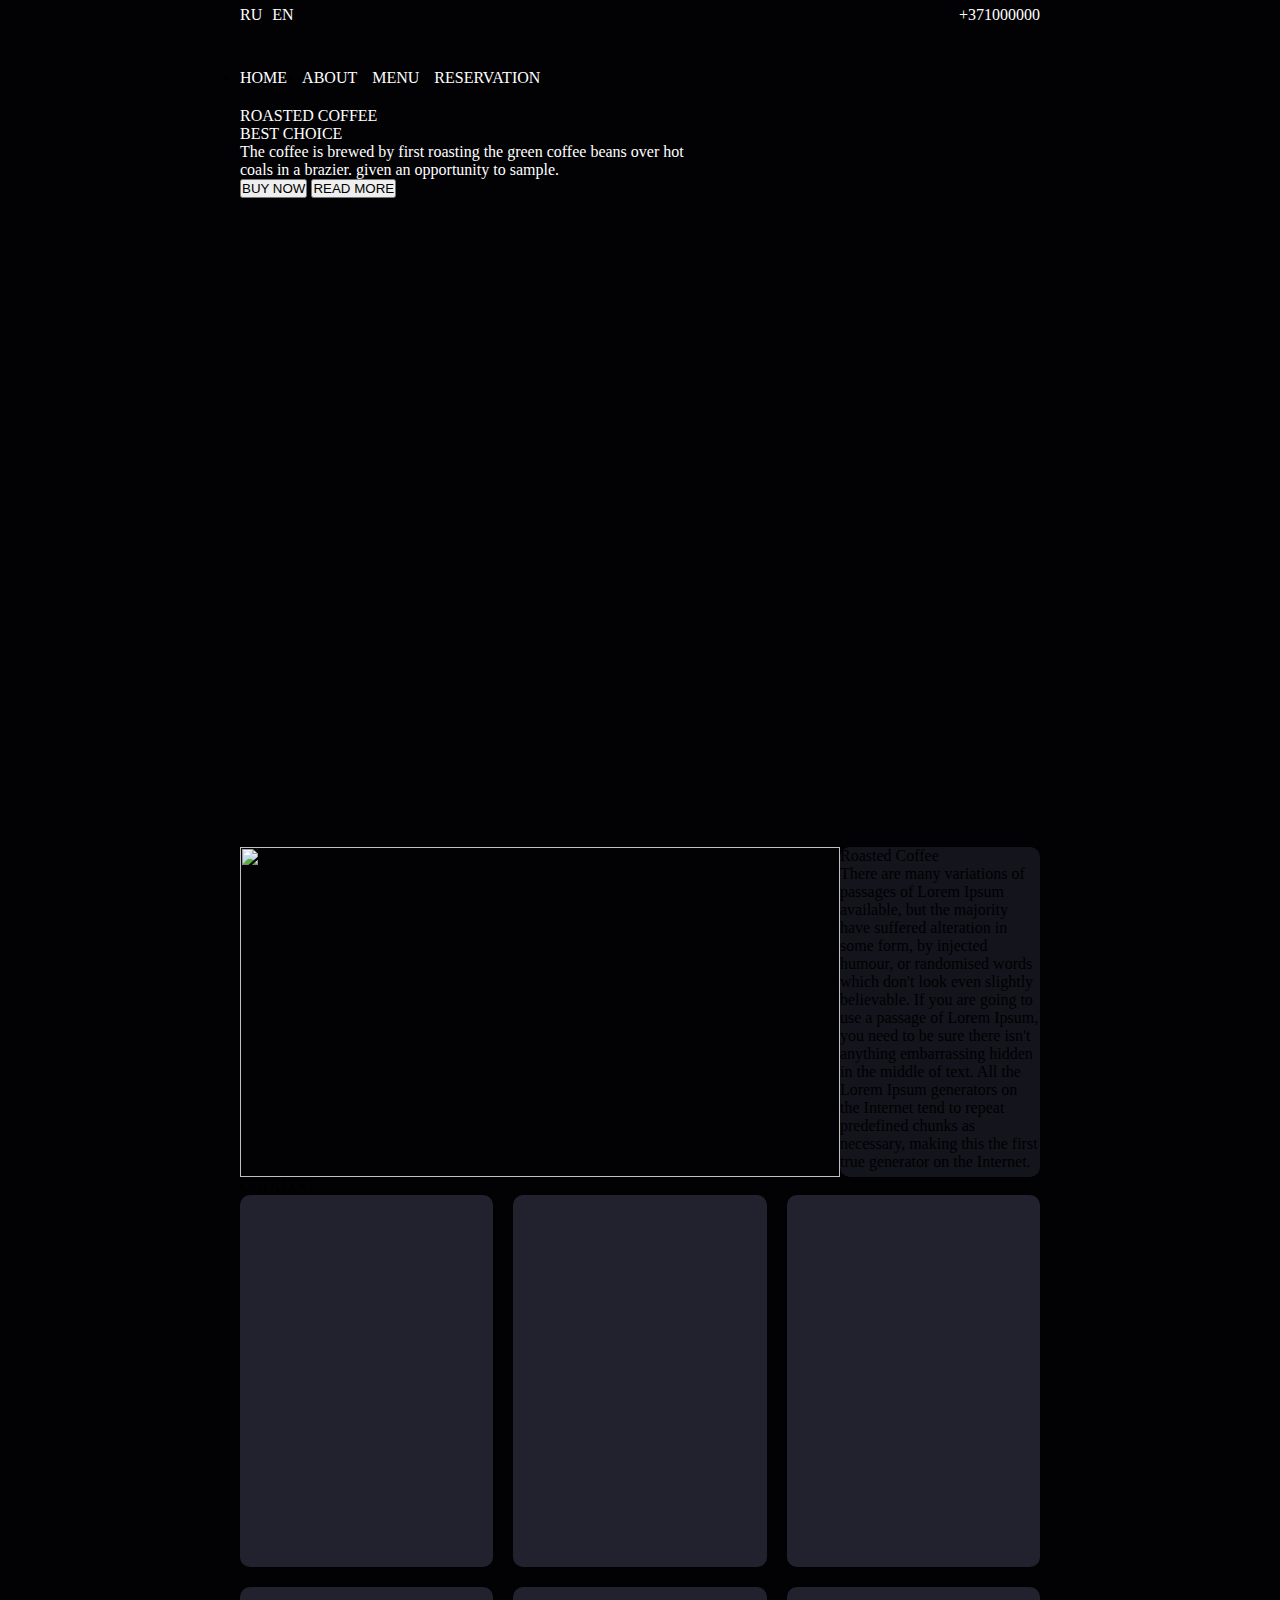
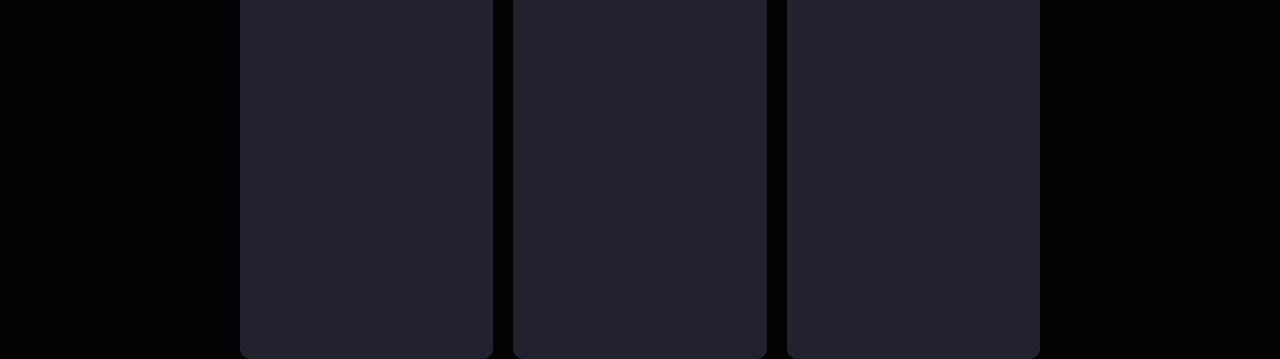
==== index.html @ 554582f6 "2: add main & begin catalog" ====
<!DOCTYPE html>
<html>
  <head>
    <meta charset="utf-8" />
    <meta http-equiv="X-UA-Compatible" content="IE=edge" />
    <title>Coffee Shop</title>
    <meta name="viewport" content="width=device-width, initial-scale=1" />
    <link rel="stylesheet" type="text/css" media="screen" href="style.css" />
  </head>
  <body>
    <header class="header-container">
      <nav class="first-header-nav">
        <ul class="first-header-items">
          <li><a class="first-header-item" href="#">RU</a></li>
          <li><a class="first-header-item" href="#">EN</a></li>
        </ul>

        <div class="phone-number">+371000000</div>
      </nav>

      <nav class="second-header-nav">
        <ul class="second-header-items">
          <li><a class="second-header-item">HOME</a></li>
          <li><a class="second-header-item">ABOUT</a></li>
          <li><a class="second-header-item">MENU</a></li>
          <li><a class="second-header-item">RESERVATION</a></li>
        </ul>

        <img src="images/—Pngtree—coffee logo_5898135 1.png" alt="" />

        <div class="header-img-items">
          <img src="images/user 1.png" alt="" />
          <img src="images/favorite 1.png" alt="" />
          <img src="images/cart 1.png" alt="" />
        </div>
      </nav>
    </header>

    <main class="main">
      <p class="main-title">
        ROASTED COFFEE<br />
        BEST CHOICE
      </p>
      <p class="main-description">
        The coffee is brewed by first roasting the green coffee beans over
        hot<br />
        coals in a brazier. given an opportunity to sample.
      </p>

      <div class="buttons-descriptiors">
        <button>BUY NOW</button>
        <button>READ MORE</button>
      </div>
    </main>

    <article class="banner">
      <img src="images/coffee 2.png" alt="" />
      <div class="banner-description">
        <p>Roasted Coffee</p>
        <p>
          There are many variations of passages of Lorem Ipsum available, but
          the majority have suffered alteration in some form, by injected
          humour, or randomised words which don't look even slightly believable.
          If you are going to use a passage of Lorem Ipsum, you need to be sure
          there isn't anything embarrassing hidden in the middle of text. All
          the Lorem Ipsum generators on the Internet tend to repeat predefined
          chunks as necessary, making this the first true generator on the
          Internet.
        </p>
      </div>
    </article>

    <section class="catalog">
      <span class="catalog-title">CATALOG</span>

      <nav class="catalog-items">
        <div class="catalog-item"></div>
        <div class="catalog-item"></div>
        <div class="catalog-item"></div>
        <div class="catalog-item"></div>
        <div class="catalog-item"></div>
        <div class="catalog-item"></div>
      </nav>
    </section>

    <script src="main.js"></script>
  </body>
</html>
---- style.css ----
* {
  margin: 0;
  padding: 0;
  box-sizing: border-box;
}

body {
  background: #020204;
}

.header-container {
  max-width: 1200px;
  margin: 6px 18.75%;
}

.first-header-nav {
  color: #fff;
  display: flex;
  justify-content: space-between;
  align-items: center;
}

.first-header-items {
  display: flex;
  gap: 10px;
  list-style: none;
}

.first-header-item {
  color: #fff;
  text-decoration: none;
}

.second-header-nav {
  margin-top: 45px;
  display: flex;
  justify-content: space-between;
  align-items: center;
}

.second-header-items {
  display: flex;
  gap: 15px;
}

.second-header-item {
  color: #fff;
}

.header-img-items {
  display: flex;
  gap: 20px;
}

main {
  background-image: url(images/intro.jpg);
  max-width: 1920px;
  padding: 0px 18.75%;
  height: 720px;
  margin: 20px auto;
  background-size: 100% 100%;
}

.main-title {
  color: #fff;
}

.main-description {
  color: #fff;
}

.buttons-descriptors {
  display: flex;
}

.banner {
  display: flex;
  margin: 0 18.75%;
}

.banner img {
  width: 600px;
  height: 330px;
  border-radius: 0px;
}

.banner-description {
  width: 600px;
  height: 330px;
  background: #14141d;
  border-radius: 10px;
}

.catalog {
  max-width: 1200px;
  margin: 0 18.75%;
}

.catalog-items {
  display: grid;
  grid-template-columns: 1fr 1fr 1fr;
  gap: 20px;
}

.catalog-item {
  height: 372px;
  border-radius: 10px;
  background: #22222f;
}
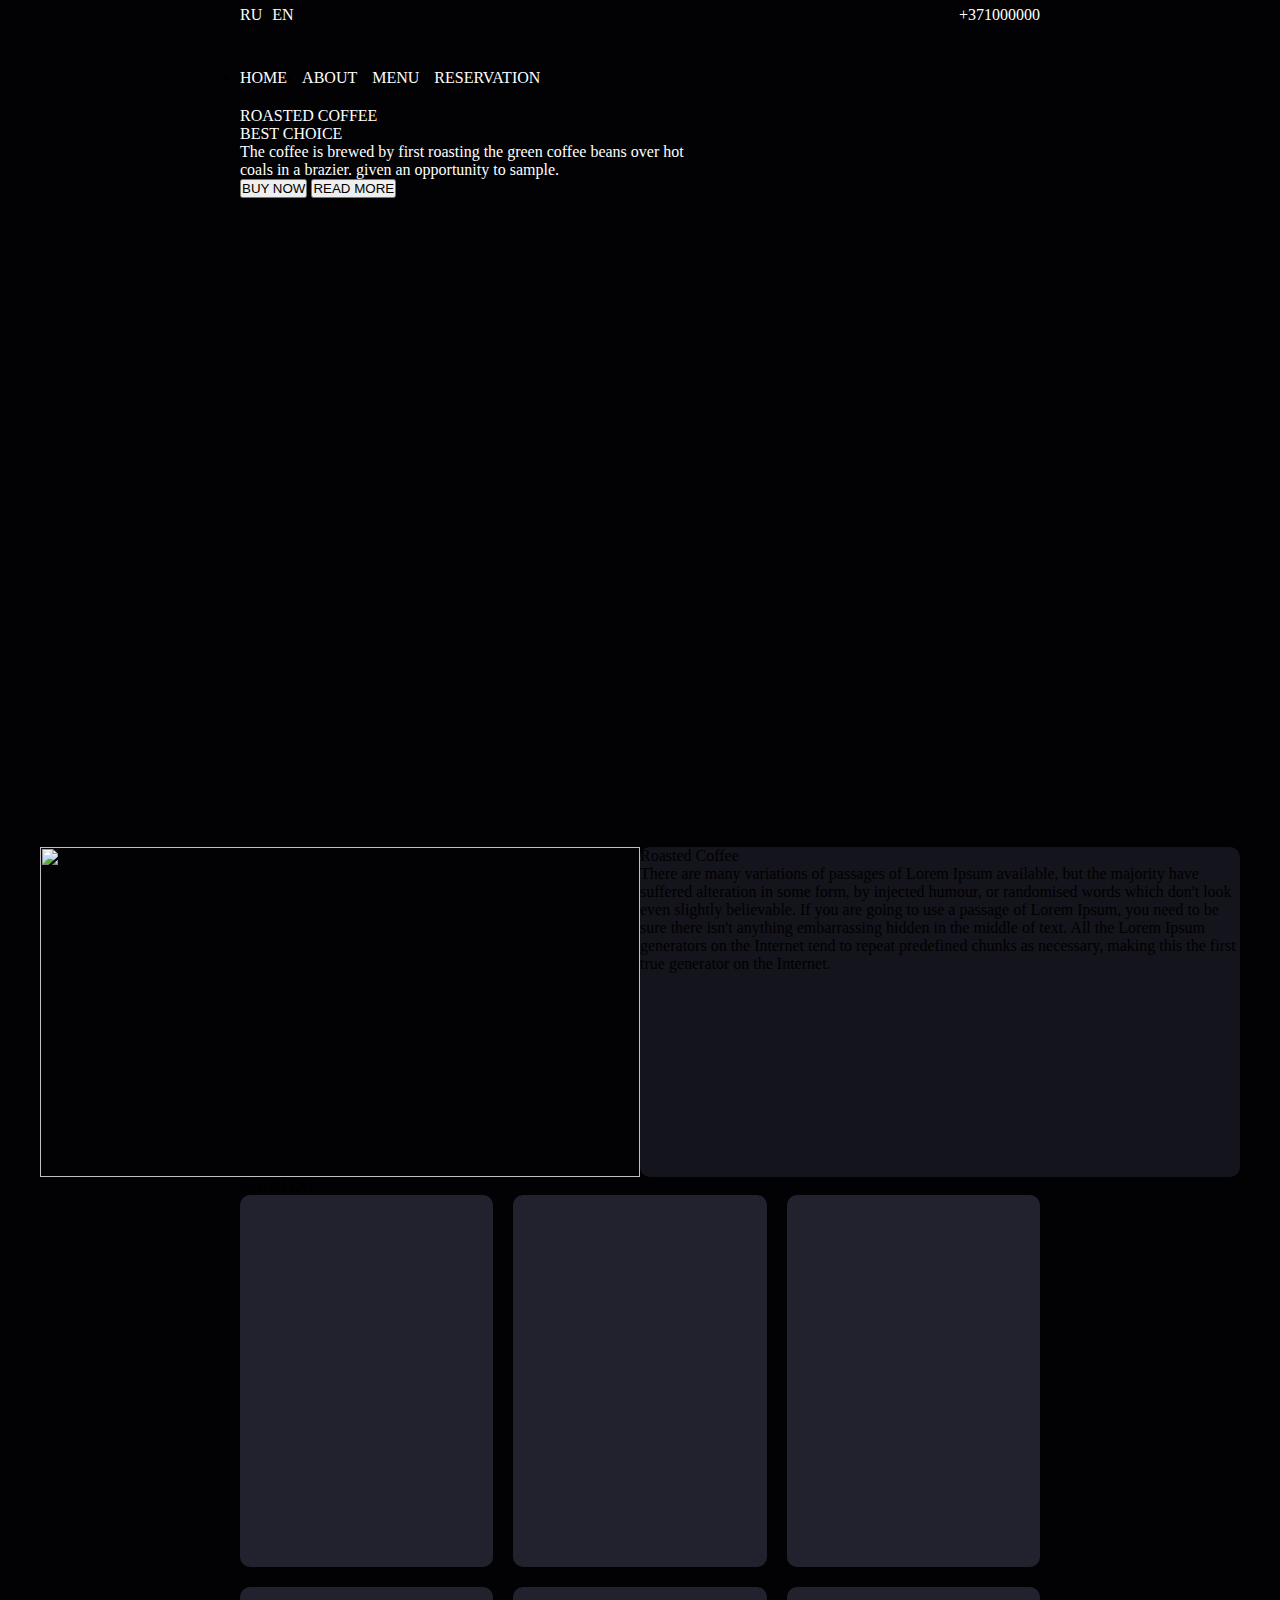
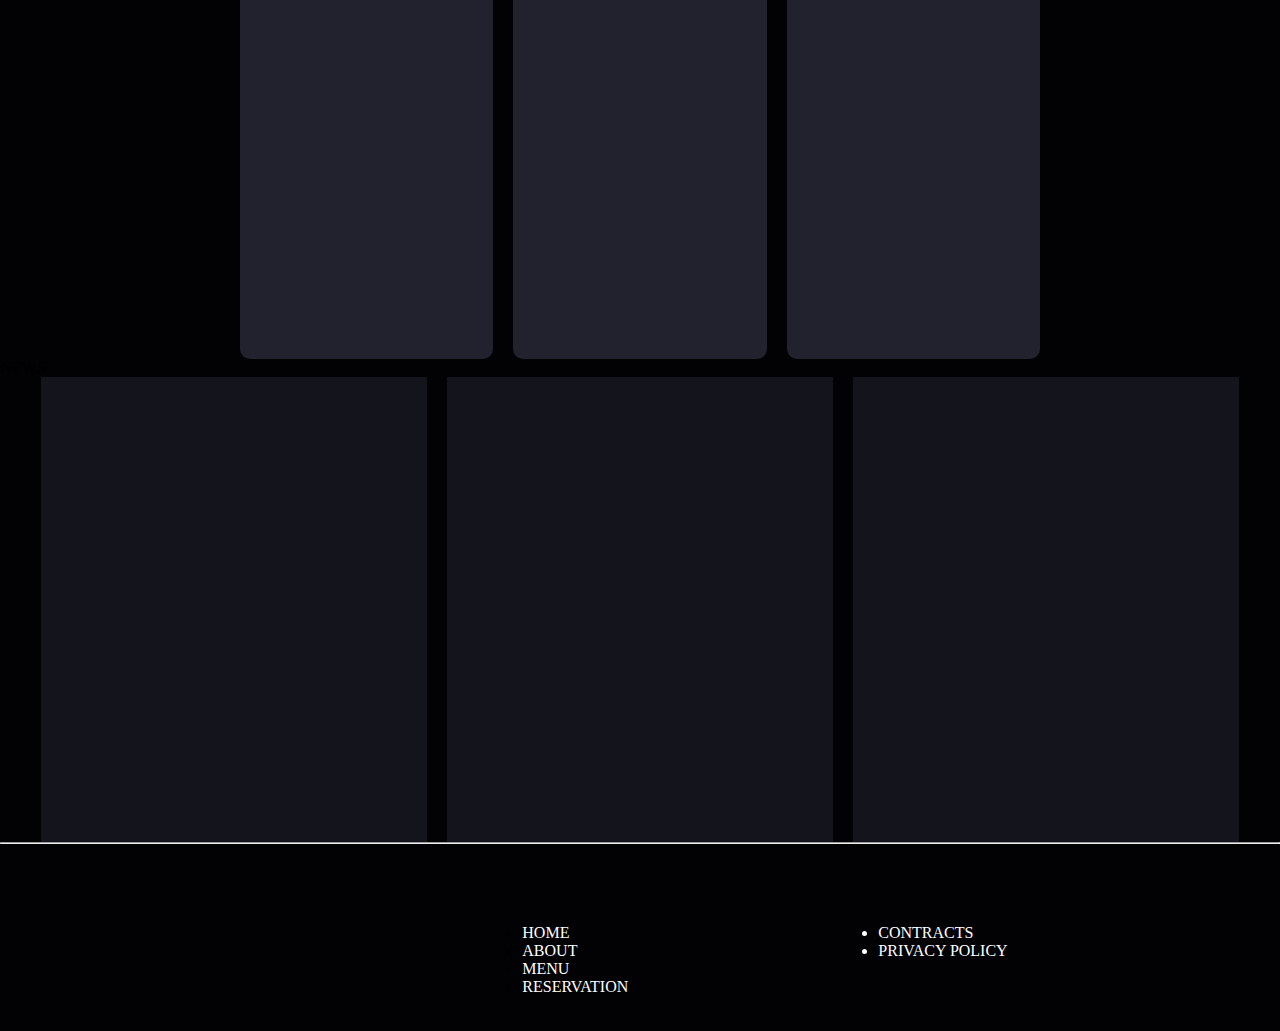
==== commit 34bd03a4: "2: add news section & footer" ====
--- a/index.html
+++ b/index.html
@@ -83,6 +83,34 @@
       </nav>
     </section>
 
+    <section>
+      <span class="news-title">NEWS</span>
+
+      <nav class="news-items">
+        <div class="news-item"></div>
+        <div class="news-item"></div>
+        <div class="news-item"></div>
+      </nav>
+    </section>
+
+    <hr />
+
+    <footer class="footer">
+      <img src="images/—Pngtree—coffee logo_5898135 1.png" alt="" />
+
+      <ul class="footer-nav">
+        <li><a class="footer-item">HOME</a></li>
+        <li><a class="footer-item">ABOUT</a></li>
+        <li><a class="footer-item">MENU</a></li>
+        <li><a class="footer-item">RESERVATION</a></li>
+      </ul>
+
+      <ul class="footer-rules">
+        <li class="footer-rules-item">CONTRACTS</li>
+        <li class="footer-rules-item">PRIVACY POLICY</li>
+      </ul>
+    </footer>
+
     <script src="main.js"></script>
   </body>
 </html>
--- a/style.css
+++ b/style.css
@@ -54,7 +54,6 @@
 
 main {
   background-image: url(images/intro.jpg);
-  max-width: 1920px;
   padding: 0px 18.75%;
   height: 720px;
   margin: 20px auto;
@@ -75,7 +74,7 @@
 
 .banner {
   display: flex;
-  margin: 0 18.75%;
+  justify-content: center;
 }
 
 .banner img {
@@ -93,7 +92,7 @@
 
 .catalog {
   max-width: 1200px;
-  margin: 0 18.75%;
+  margin: 0px 18.75%;
 }
 
 .catalog-items {
@@ -107,3 +106,31 @@
   border-radius: 10px;
   background: #22222f;
 }
+
+.news-items {
+  display: flex;
+  gap: 20px;
+  justify-content: center;
+}
+
+.news-item {
+  height: 465px;
+  width: 386px;
+  background: #14141d;
+}
+
+.footer {
+  margin-top: 80px;
+  margin-bottom: 35px;
+  display: flex;
+  justify-content: center;
+  gap: 250px;
+}
+
+.footer-item {
+  color: #fff;
+}
+
+.footer-rules-item {
+  color: #fff;
+}
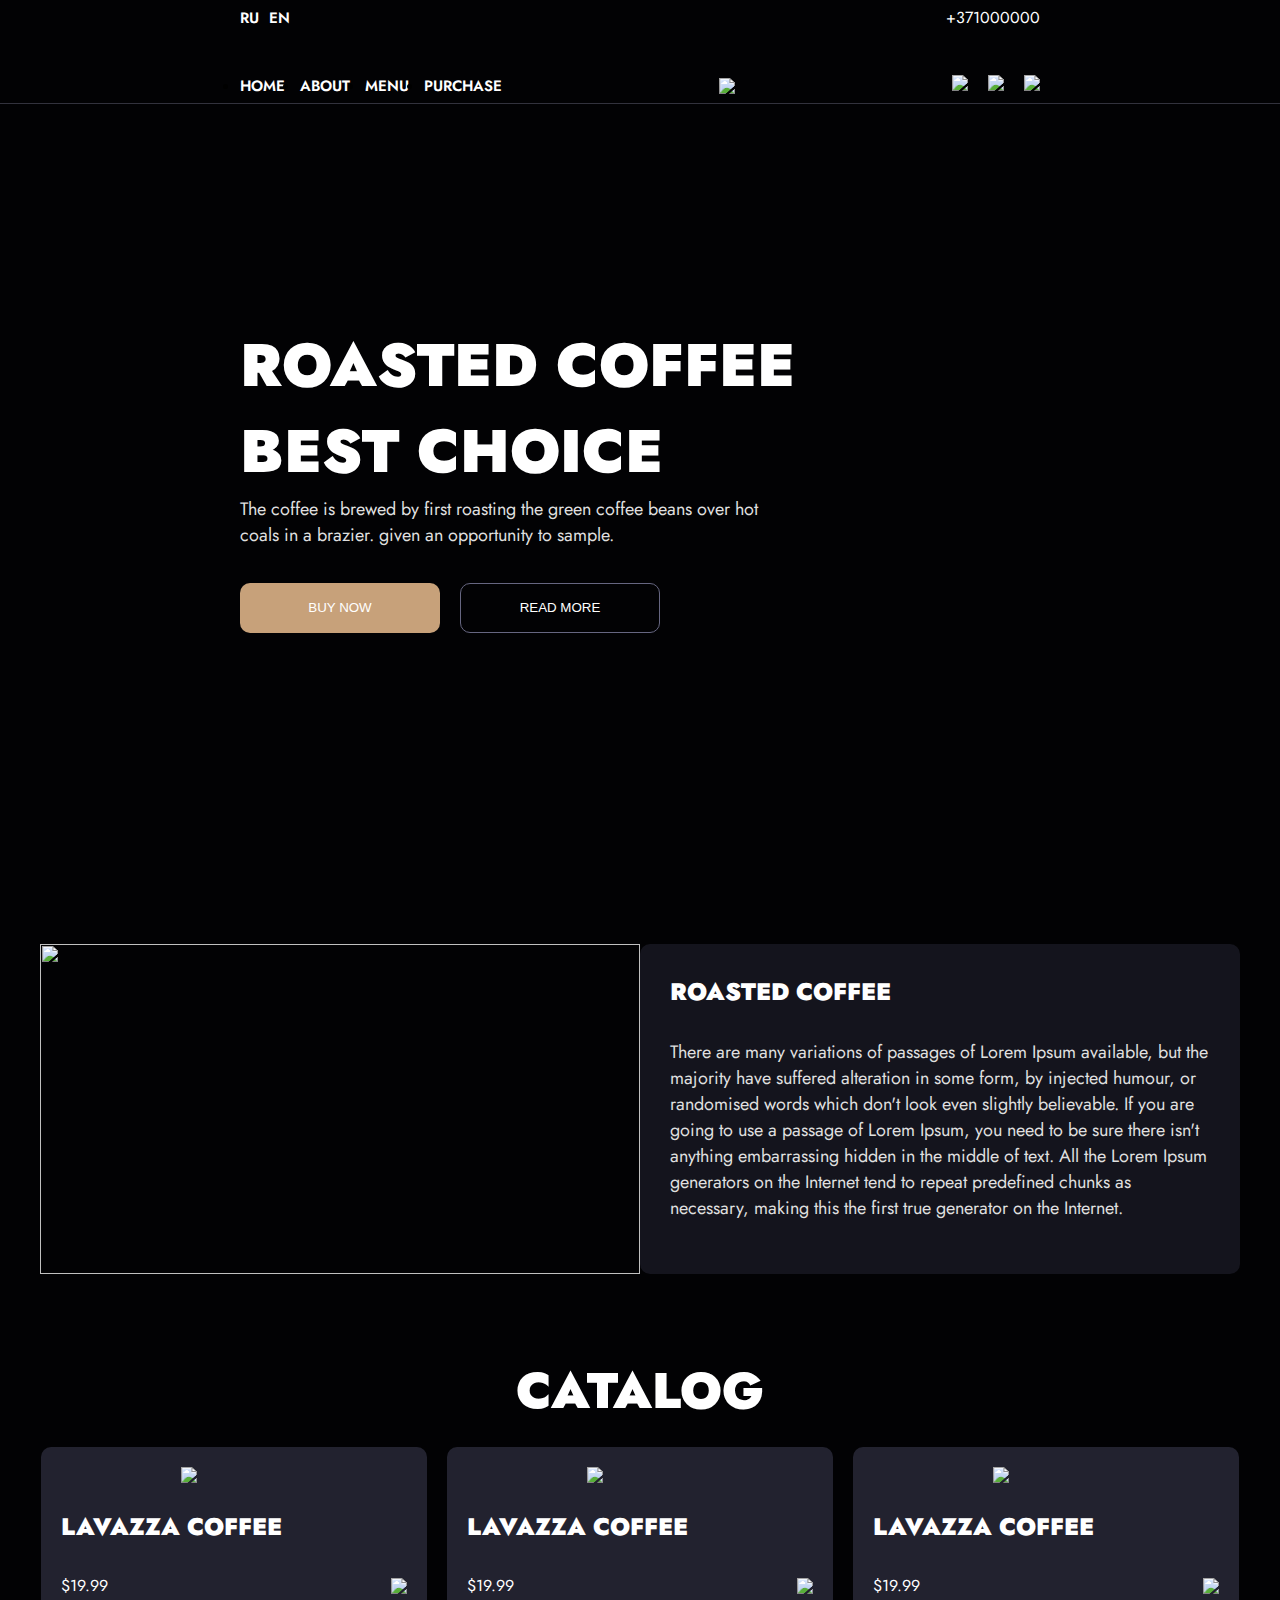
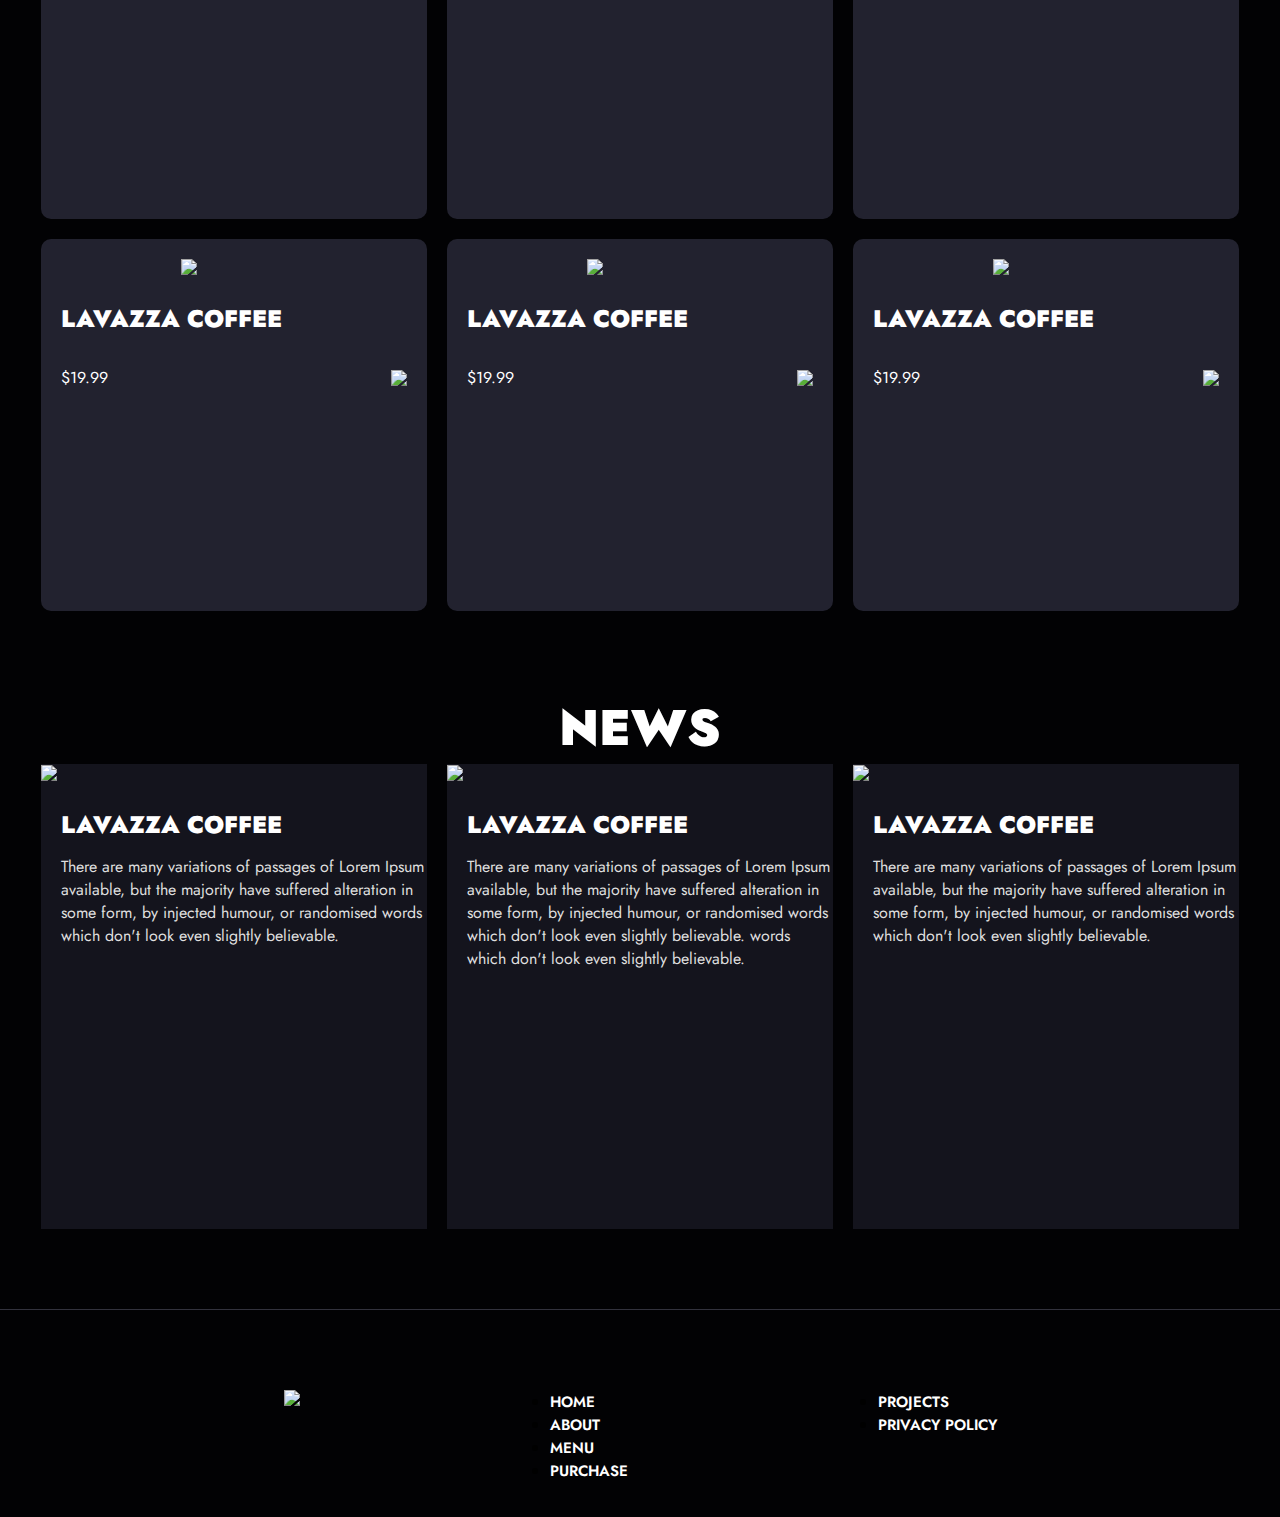
==== commit 6aa181e1: "6: links and adaptability, part 1" ====
--- a/index.html
+++ b/index.html
@@ -1,6 +1,12 @@
 <!DOCTYPE html>
 <html>
   <head>
+    <link rel="preconnect" href="https://fonts.googleapis.com" />
+    <link rel="preconnect" href="https://fonts.gstatic.com" crossorigin />
+    <link
+      href="https://fonts.googleapis.com/css2?family=Jost:wght@300&display=swap"
+      rel="stylesheet"
+    />
     <meta charset="utf-8" />
     <meta http-equiv="X-UA-Compatible" content="IE=edge" />
     <title>Coffee Shop</title>
@@ -20,21 +26,27 @@
 
       <nav class="second-header-nav">
         <ul class="second-header-items">
-          <li><a class="second-header-item">HOME</a></li>
-          <li><a class="second-header-item">ABOUT</a></li>
-          <li><a class="second-header-item">MENU</a></li>
-          <li><a class="second-header-item">RESERVATION</a></li>
+          <li><a class="second-header-item" href="index.html">HOME</a></li>
+          <li>
+            <a class="second-header-item" href="#banner-block-title">ABOUT</a>
+          </li>
+          <li><a class="second-header-item" href="#catalog-title">MENU</a></li>
+          <li>
+            <a class="second-header-item" href="cart.html">PURCHASE</a>
+          </li>
         </ul>
 
-        <img src="images/—Pngtree—coffee logo_5898135 1.png" alt="" />
+        <img src="images/—Pngtree—coffee logo_5898135 1.png" />
 
         <div class="header-img-items">
-          <img src="images/user 1.png" alt="" />
-          <img src="images/favorite 1.png" alt="" />
-          <img src="images/cart 1.png" alt="" />
+          <a href="index.html"><img src="images/user 1.png" /></a>
+          <a href="#catalog-title"><img src="images/favorite 1.png" /></a>
+          <a href="cart.html"><img src="images/cart 1.png" /></a>
         </div>
       </nav>
     </header>
+
+    <div class="line"></div>
 
     <main class="main">
       <p class="main-title">
@@ -47,17 +59,17 @@
         coals in a brazier. given an opportunity to sample.
       </p>
 
-      <div class="buttons-descriptiors">
-        <button>BUY NOW</button>
-        <button>READ MORE</button>
+      <div class="buttons-descriptors">
+        <button onclick="Counter()" class="buy-now">BUY NOW</button>
+        <button class="read-more">READ MORE</button>
       </div>
     </main>
 
     <article class="banner">
-      <img src="images/coffee 2.png" alt="" />
-      <div class="banner-description">
-        <p>Roasted Coffee</p>
-        <p>
+      <img src="images/coffee 2.png" />
+      <div class="banner-block">
+        <p id="banner-block-title">Roasted Coffee</p>
+        <p class="banner-block-description">
           There are many variations of passages of Lorem Ipsum available, but
           the majority have suffered alteration in some form, by injected
           humour, or randomised words which don't look even slightly believable.
@@ -71,46 +83,132 @@
     </article>
 
     <section class="catalog">
-      <span class="catalog-title">CATALOG</span>
-
-      <nav class="catalog-items">
-        <div class="catalog-item"></div>
-        <div class="catalog-item"></div>
-        <div class="catalog-item"></div>
-        <div class="catalog-item"></div>
-        <div class="catalog-item"></div>
-        <div class="catalog-item"></div>
+      <div id="catalog-title">CATALOG</div>
+
+      <nav class="catalog-items-1">
+        <div class="catalog-item">
+          <img class="catalog-item-product" src="images/product 1.png" />
+          <p class="catalog-item-title">LAVAZZA COFFEE</p>
+          <div class="catalog-item-info">
+            <p class="catalog-item-price">$19.99</p>
+            <img class="catalog-item-favorite" src="images/favorite 1.png" />
+          </div>
+        </div>
+
+        <div class="catalog-item">
+          <img class="catalog-item-product" src="images/product 2.png" />
+          <p class="catalog-item-title">LAVAZZA COFFEE</p>
+          <div class="catalog-item-info">
+            <p class="catalog-item-price">$19.99</p>
+            <img class="catalog-item-favorite" src="images/favorite 1.png" />
+          </div>
+        </div>
+
+        <div class="catalog-item">
+          <img class="catalog-item-product" src="images/product 2.png" />
+          <p class="catalog-item-title">LAVAZZA COFFEE</p>
+          <div class="catalog-item-info">
+            <p class="catalog-item-price">$19.99</p>
+            <img class="catalog-item-favorite" src="images/favorite 1.png" />
+          </div>
+        </div>
+      </nav>
+
+      <nav class="catalog-items-2">
+        <div class="catalog-item">
+          <img class="catalog-item-product" src="images/product 2.png" />
+          <p class="catalog-item-title">LAVAZZA COFFEE</p>
+          <div class="catalog-item-info">
+            <p class="catalog-item-price">$19.99</p>
+            <img class="catalog-item-favorite" src="images/favorite 1.png" />
+          </div>
+        </div>
+
+        <div class="catalog-item">
+          <img class="catalog-item-product" src="images/product 1.png" />
+          <p class="catalog-item-title">LAVAZZA COFFEE</p>
+          <div class="catalog-item-info">
+            <p class="catalog-item-price">$19.99</p>
+            <img class="catalog-item-favorite" src="images/favorite 1.png" />
+          </div>
+        </div>
+
+        <div class="catalog-item">
+          <img class="catalog-item-product" src="images/product 2.png" />
+          <p class="catalog-item-title">LAVAZZA COFFEE</p>
+          <div class="catalog-item-info">
+            <p class="catalog-item-price">$19.99</p>
+            <img class="catalog-item-favorite" src="images/favorite 1.png" />
+          </div>
+        </div>
       </nav>
     </section>
 
     <section>
-      <span class="news-title">NEWS</span>
+      <div class="news-title">NEWS</div>
 
       <nav class="news-items">
-        <div class="news-item"></div>
-        <div class="news-item"></div>
-        <div class="news-item"></div>
+        <div class="news-item">
+          <img src="images/coffee 1.png" />
+          <p class="news-item-title">LAVAZZA COFFEE</p>
+          <p class="news-item-description">
+            There are many variations of passages of Lorem Ipsum available, but
+            the majority have suffered alteration in some form, by injected
+            humour, or randomised words which don't look even slightly
+            believable.
+          </p>
+        </div>
+        <div class="news-item">
+          <img src="images/coffee 2.png" />
+          <p class="news-item-title">LAVAZZA COFFEE</p>
+          <p class="news-item-description">
+            There are many variations of passages of Lorem Ipsum available, but
+            the majority have suffered alteration in some form, by injected
+            humour, or randomised words which don't look even slightly
+            believable. words which don't look even slightly believable.
+          </p>
+        </div>
+        <div class="news-item">
+          <img src="images/coffee 3.png" />
+          <p class="news-item-title">LAVAZZA COFFEE</p>
+          <p class="news-item-description">
+            There are many variations of passages of Lorem Ipsum available, but
+            the majority have suffered alteration in some form, by injected
+            humour, or randomised words which don't look even slightly
+            believable.
+          </p>
+        </div>
       </nav>
     </section>
 
-    <hr />
+    <div class="line_2"></div>
 
     <footer class="footer">
-      <img src="images/—Pngtree—coffee logo_5898135 1.png" alt="" />
+      <img src="images/—Pngtree—coffee logo_5898135 1.png" />
 
       <ul class="footer-nav">
-        <li><a class="footer-item">HOME</a></li>
-        <li><a class="footer-item">ABOUT</a></li>
-        <li><a class="footer-item">MENU</a></li>
-        <li><a class="footer-item">RESERVATION</a></li>
+        <li><a class="footer-item" href="index.html">HOME</a></li>
+        <li><a class="footer-item" href="#banner-block-title">ABOUT</a></li>
+        <li><a class="footer-item" href="#catalog-title">MENU</a></li>
+        <li><a class="footer-item" href="cart.html">PURCHASE</a></li>
       </ul>
 
       <ul class="footer-rules">
-        <li class="footer-rules-item">CONTRACTS</li>
-        <li class="footer-rules-item">PRIVACY POLICY</li>
+        <li>
+          <a class="footer-rules-item" href="https://github.com/Tr3nuss"
+            >PROJECTS</a
+          >
+        </li>
+        <li>
+          <a
+            class="footer-rules-item"
+            href="https://en.wikipedia.org/wiki/Privacy_policy"
+            >PRIVACY POLICY</a
+          >
+        </li>
       </ul>
     </footer>
 
-    <script src="main.js"></script>
+    <script src="app.js"></script>
   </body>
 </html>
--- a/style.css
+++ b/style.css
@@ -6,6 +6,7 @@
 
 body {
   background: #020204;
+  font-family: "Jost", sans-serif;
 }
 
 .header-container {
@@ -21,9 +22,12 @@
 }
 
 .first-header-items {
+  font-size: 15px;
+  font-weight: 600;
   display: flex;
   gap: 10px;
   list-style: none;
+  text-decoration: none;
 }
 
 .first-header-item {
@@ -39,12 +43,15 @@
 }
 
 .second-header-items {
+  font-size: 15px;
+  font-weight: 600;
   display: flex;
   gap: 15px;
 }
 
 .second-header-item {
   color: #fff;
+  text-decoration: none;
 }
 
 .header-img-items {
@@ -61,20 +68,54 @@
 }
 
 .main-title {
-  color: #fff;
+  padding-top: 199px;
+  color: #fff;
+  font-size: 60px;
+  font-style: normal;
+  font-weight: 900;
+  line-height: 144%;
 }
 
 .main-description {
-  color: #fff;
+  color: #dfdfdf;
+  font-size: 18px;
+  font-style: normal;
+  font-weight: 400;
+  line-height: normal;
 }
 
 .buttons-descriptors {
   display: flex;
+  margin-top: 35px;
+}
+
+.buy-now {
+  width: 200px;
+  height: 50px;
+  background: #c7a17a;
+  border-radius: 10px;
+  color: #fff;
+  border: none;
+  outline: none;
+}
+
+.read-more {
+  color: #fff;
+  width: 200px;
+  height: 50px;
+  border-radius: 10px;
+  background: rgba(199, 161, 122, 0);
+  border: none;
+  outline: none;
+  border: 1px solid #666681;
+  margin-left: 20px;
 }
 
 .banner {
-  display: flex;
-  justify-content: center;
+  margin-top: 100px;
+  display: flex;
+  justify-content: center;
+  flex-wrap: wrap;
 }
 
 .banner img {
@@ -83,34 +124,94 @@
   border-radius: 0px;
 }
 
-.banner-description {
+.banner-block {
   width: 600px;
   height: 330px;
   background: #14141d;
   border-radius: 10px;
 }
 
-.catalog {
-  max-width: 1200px;
-  margin: 0px 18.75%;
-}
-
-.catalog-items {
-  display: grid;
-  grid-template-columns: 1fr 1fr 1fr;
+#banner-block-title {
+  color: #fff;
+  padding: 30px;
+  font-size: 24px;
+  font-weight: 900;
+  text-transform: uppercase;
+}
+
+.banner-block-description {
+  color: #dfdfdf;
+  font-size: 18px;
+  font-weight: 400;
+  padding: 0px 30px 30px 30px;
+}
+
+#catalog-title {
+  color: #fff;
+  font-weight: 900;
+  font-size: 50px;
+  margin-top: 80px;
+  text-align: center;
+}
+
+.catalog-items-1,
+.catalog-items-2 {
+  display: flex;
+  justify-content: center;
+  margin-top: 20px;
   gap: 20px;
+  flex-wrap: wrap;
 }
 
 .catalog-item {
   height: 372px;
+  max-width: 386px;
+  width: 100%;
   border-radius: 10px;
   background: #22222f;
 }
 
+.catalog-item-product {
+  padding: 20px 140px;
+}
+
+.catalog-item-title {
+  color: #fff;
+  padding-left: 20px;
+  font-size: 24px;
+  font-weight: 900;
+}
+
+.catalog-item-info {
+  align-items: center;
+  display: flex;
+  justify-content: space-between;
+}
+
+.catalog-item-price {
+  color: #fff;
+  padding-left: 20px;
+  padding-top: 30px;
+}
+
+.catalog-item-favorite {
+  padding-right: 20px;
+  padding-top: 30px;
+}
+
+.news-title {
+  margin-top: 80px;
+  color: #fff;
+  font-weight: 900;
+  font-size: 50px;
+  text-align: center;
+}
+
 .news-items {
   display: flex;
   gap: 20px;
   justify-content: center;
+  flex-wrap: wrap;
 }
 
 .news-item {
@@ -119,6 +220,22 @@
   background: #14141d;
 }
 
+.news-item-title {
+  color: #fff;
+  padding-top: 20px;
+  padding-left: 20px;
+  font-size: 24px;
+  font-weight: 900;
+}
+
+.news-item-description {
+  color: #dfdfdf;
+  padding-top: 13px;
+  padding-left: 20px;
+  font-size: 16px;
+  font-weight: 400;
+}
+
 .footer {
   margin-top: 80px;
   margin-bottom: 35px;
@@ -129,8 +246,48 @@
 
 .footer-item {
   color: #fff;
+  font-size: 15px;
+  font-style: normal;
+  font-weight: 600;
+  text-decoration: none;
 }
 
 .footer-rules-item {
   color: #fff;
-}
+  font-size: 15px;
+  font-style: normal;
+  font-weight: 600;
+  list-style: none;
+  text-decoration: none;
+}
+
+.line {
+  width: 100%;
+  height: 1px;
+  background: #32323d;
+}
+
+.line_2 {
+  width: 100%;
+  height: 1px;
+  background: #32323d;
+  margin-top: 80px;
+}
+
+@media (max-width: 1215px) {
+  .catalog-item {
+    max-width: 500px;
+  }
+}
+
+@media (max-width: 750px) {
+  .footer {
+    gap: 100px;
+  }
+}
+
+@media (max-width: 485px) {
+  .banner-block {
+    height: 500px;
+  }
+}
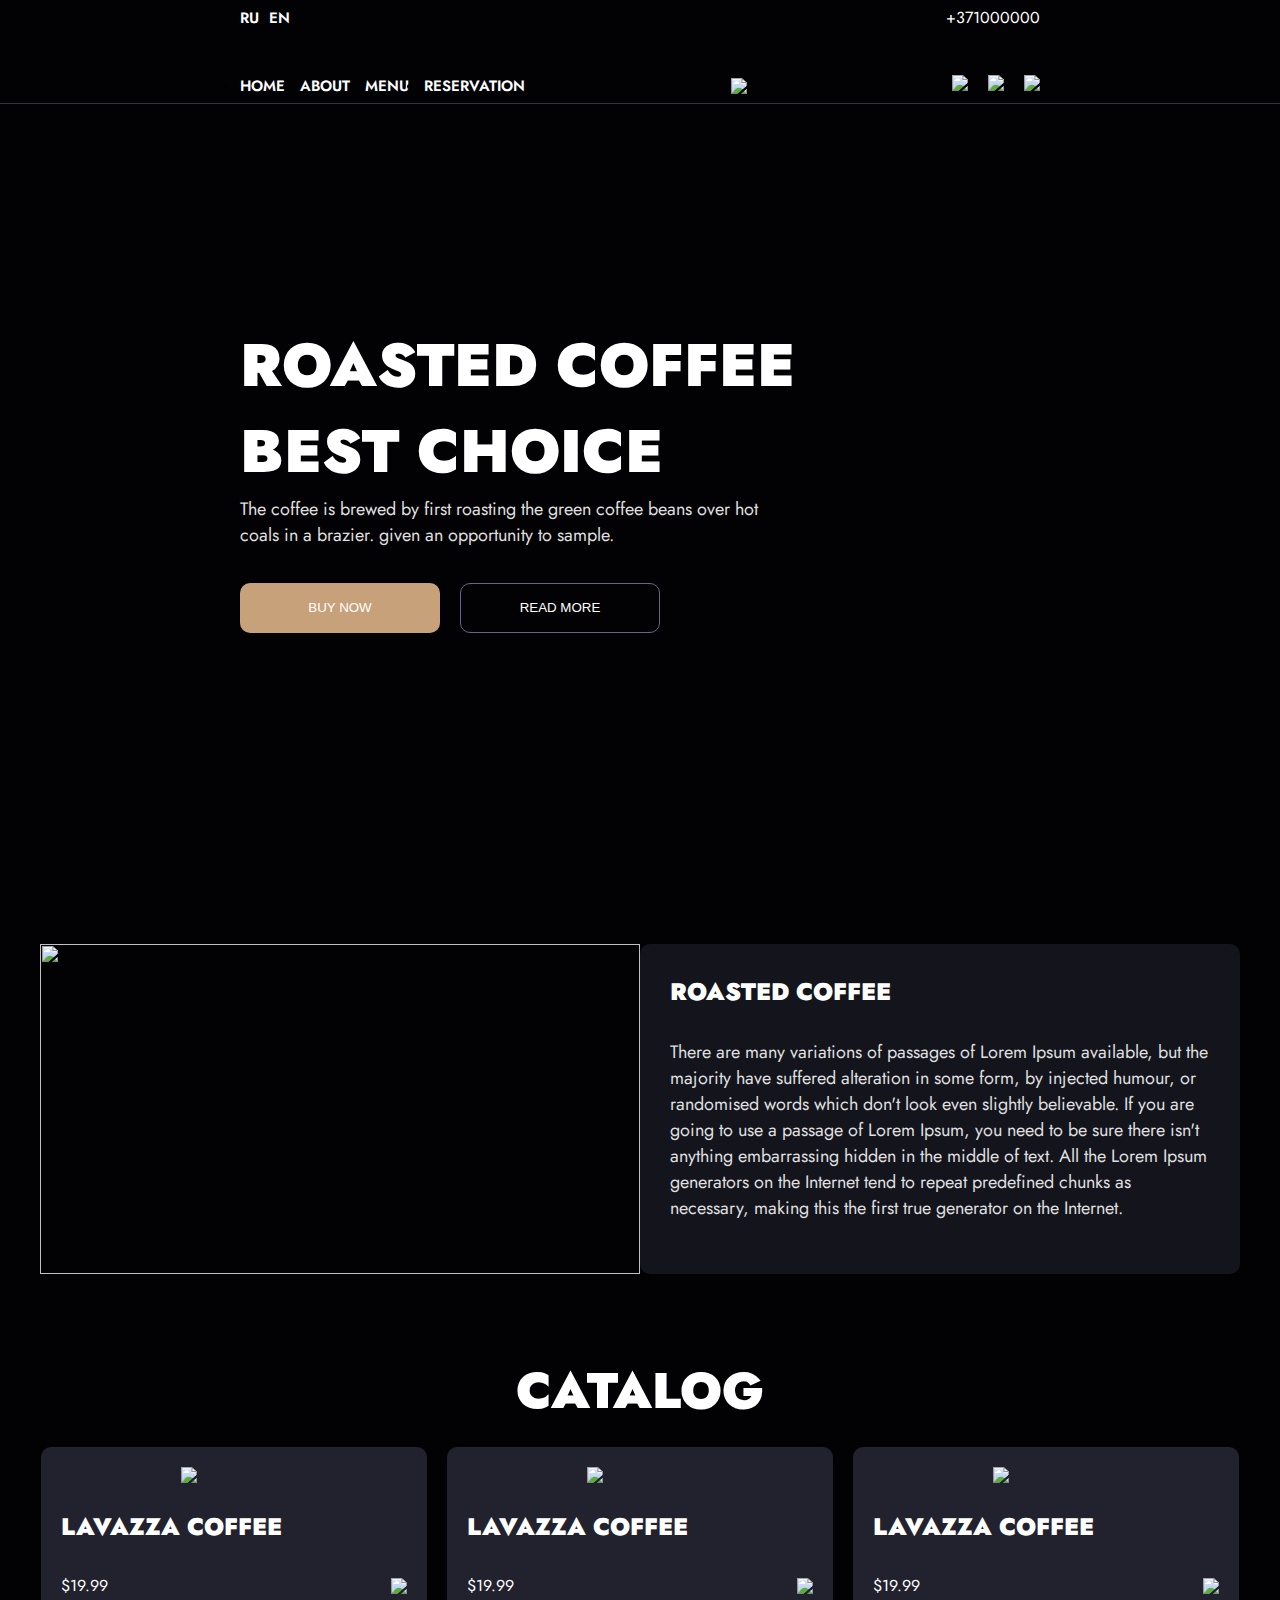
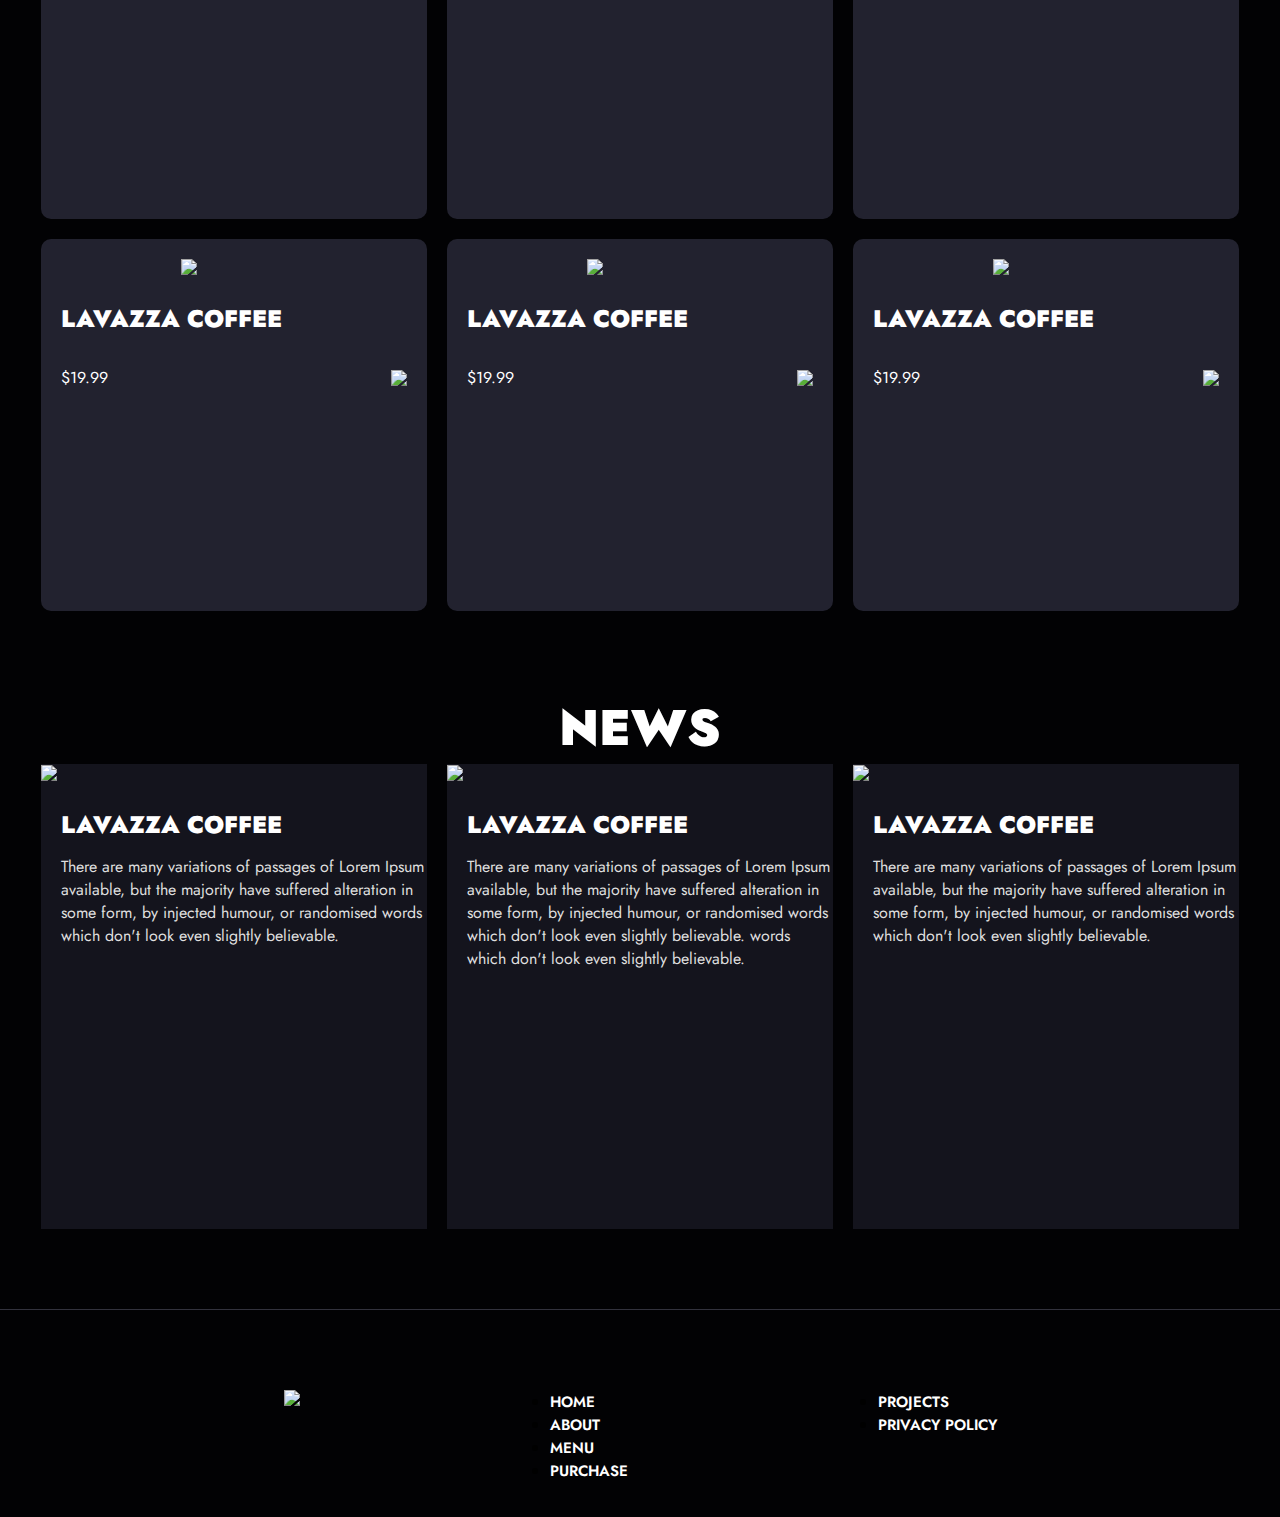
==== commit 3b824f51: "8: add burger menu and other adaptive" ====
--- a/index.html
+++ b/index.html
@@ -25,15 +25,13 @@
       </nav>
 
       <nav class="second-header-nav">
+        <div class="burger-menu">&#9776;</div>
+
         <ul class="second-header-items">
           <li><a class="second-header-item" href="index.html">HOME</a></li>
-          <li>
-            <a class="second-header-item" href="#banner-block-title">ABOUT</a>
-          </li>
-          <li><a class="second-header-item" href="#catalog-title">MENU</a></li>
-          <li>
-            <a class="second-header-item" href="cart.html">PURCHASE</a>
-          </li>
+          <li><a class="second-header-item">ABOUT</a></li>
+          <li><a class="second-header-item">MENU</a></li>
+          <li><a class="second-header-item">RESERVATION</a></li>
         </ul>
 
         <img src="images/—Pngtree—coffee logo_5898135 1.png" />
@@ -85,7 +83,7 @@
     <section class="catalog">
       <div id="catalog-title">CATALOG</div>
 
-      <nav class="catalog-items-1">
+      <nav class="catalog-items">
         <div class="catalog-item">
           <img class="catalog-item-product" src="images/product 1.png" />
           <p class="catalog-item-title">LAVAZZA COFFEE</p>
@@ -112,9 +110,7 @@
             <img class="catalog-item-favorite" src="images/favorite 1.png" />
           </div>
         </div>
-      </nav>
-
-      <nav class="catalog-items-2">
+
         <div class="catalog-item">
           <img class="catalog-item-product" src="images/product 2.png" />
           <p class="catalog-item-title">LAVAZZA COFFEE</p>
--- a/style.css
+++ b/style.css
@@ -146,6 +146,11 @@
   padding: 0px 30px 30px 30px;
 }
 
+.catalog {
+  max-width: 1200px;
+  margin: 0 auto;
+}
+
 #catalog-title {
   color: #fff;
   font-weight: 900;
@@ -154,8 +159,7 @@
   text-align: center;
 }
 
-.catalog-items-1,
-.catalog-items-2 {
+.catalog-items {
   display: flex;
   justify-content: center;
   margin-top: 20px;
@@ -274,20 +278,82 @@
   margin-top: 80px;
 }
 
+.lines {
+  width: 50px;
+  height: 7px;
+  margin: 5px;
+  background: grey;
+  position: relative;
+}
+
+.burger {
+  position: absolute;
+  display: none;
+}
+
+.second-header-burger-items.active {
+  display: block;
+}
+
+.burger-menu {
+  display: none;
+}
+
 @media (max-width: 1215px) {
   .catalog-item {
     max-width: 500px;
   }
+
+  .catalog-item-product {
+    padding: 20px 0px;
+    display: flex;
+    margin: 0 auto;
+    justify-content: center;
+  }
+
+  .catalog-item-title {
+    padding-left: 0px;
+    text-align: center;
+  }
 }
 
 @media (max-width: 750px) {
   .footer {
     gap: 100px;
   }
+
+  .header-container {
+    max-width: 500px;
+    margin: 6px auto;
+  }
+
+  .second-header-items {
+    display: none;
+  }
+
+  .burger-menu {
+    display: block;
+    color: grey;
+    font-size: 36px;
+  }
+
+  .show-menu {
+    display: flex !important;
+    flex-direction: column;
+    align-items: center;
+  }
 }
 
 @media (max-width: 485px) {
   .banner-block {
     height: 500px;
   }
-}
+
+  .banner img {
+    width: 350px;
+  }
+
+  .banner-block {
+    width: 350px;
+  }
+}
